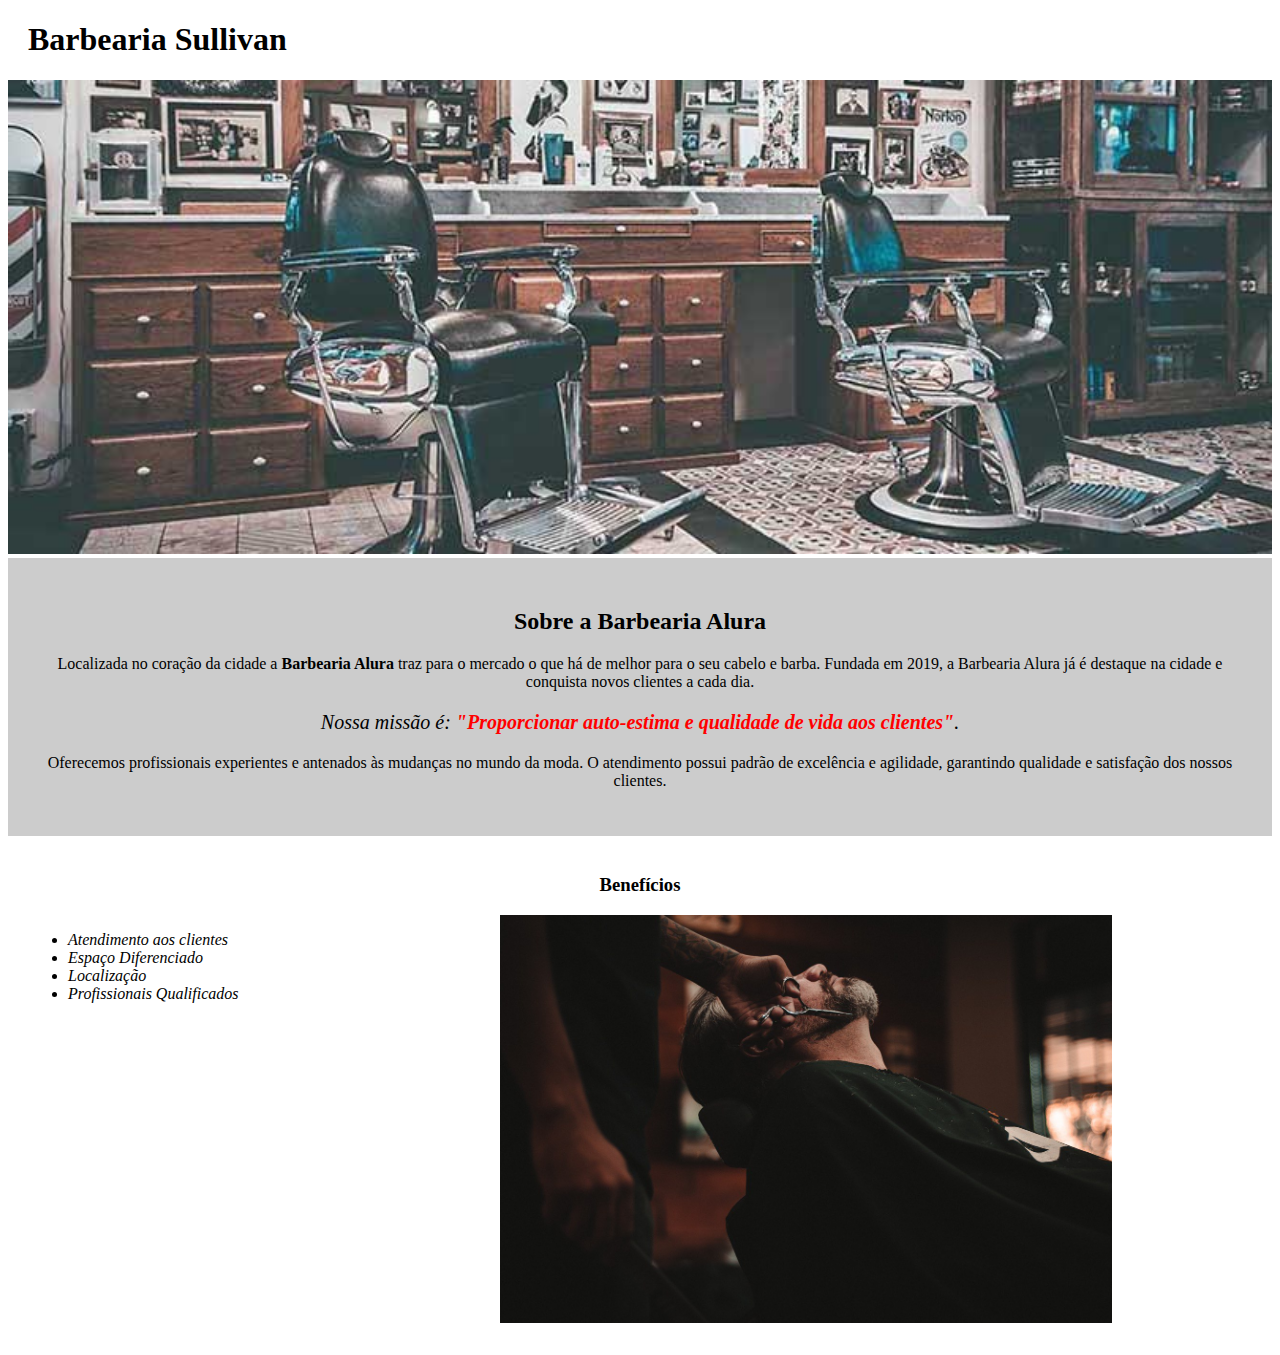
==== index.html @ 55775071 "Criação inicial da barbearia" ====
<!DOCTYPE html>
<html lang="pt-br">

<head>
  <meta charset="UTF-8">
  <meta http-equiv="X-UA-Compatible" content="IE=edge">
  <meta name="viewport" content="width=device-width, initial-scale=1.0">
  <link rel="stylesheet" href="style.css">
  <title>Barbearia</title>
</head>

<body>
  <header>
    <h1 class="titulo-principal">Barbearia Sullivan</h1>
  </header>
  <img id="banner" src="img/banner.jpg" alt="">
  <div class="principal">
    <h2 class="text-center"> Sobre a Barbearia Alura</h2>

    <p>Localizada no coração da cidade a <strong>Barbearia Alura</strong> traz para o mercado o que há de melhor para o
      seu cabelo e barba. Fundada em 2019, a Barbearia Alura já é destaque na cidade e conquista novos clientes a cada
      dia. </p>

    <p id="missao"><em>Nossa missão é: <strong>"Proporcionar auto-estima e qualidade de vida aos
          clientes"</strong>.</em></p>

    <p>Oferecemos profissionais experientes e antenados às mudanças no mundo da moda. O atendimento possui padrão de
      excelência e agilidade, garantindo qualidade e satisfação dos nossos clientes.</p>
  </div>

  <div class="beneficios">
    <h3 class="text-center">Benefícios</h3>
    <ul>
      <li class="itens">Atendimento aos clientes</li>
      <li class="itens">Espaço Diferenciado</li>
      <li class="itens">Localização</li>
      <li class="itens">Profissionais Qualificados</li>
    </ul>
    <img src="img/beneficios.jpg" class="imgbeneficios" alt="">
  </div>



</body>

</html>
---- style.css ----
body {
  
}

#banner {
  width: 100%;
}

.principal {
  background: #CCCCCC;
  padding: 30px;
}

.titulo-principal {
 padding-left: 20px;
}

.text-center { 
  text-align: center;
}
p {
  text-align: center;
}

#missao {
  font-size: 20px;
}

em strong {
  color: #FF0000;
}

.itens {
  font-style: italic;
}

.beneficios {
  background: #FFFFFF;
  padding: 20px;
}

ul {
  display: inline-block;
  vertical-align: top;
  width: 20%;
  margin-right: 15%;
}

.imgbeneficios {
  width: 50%;
}
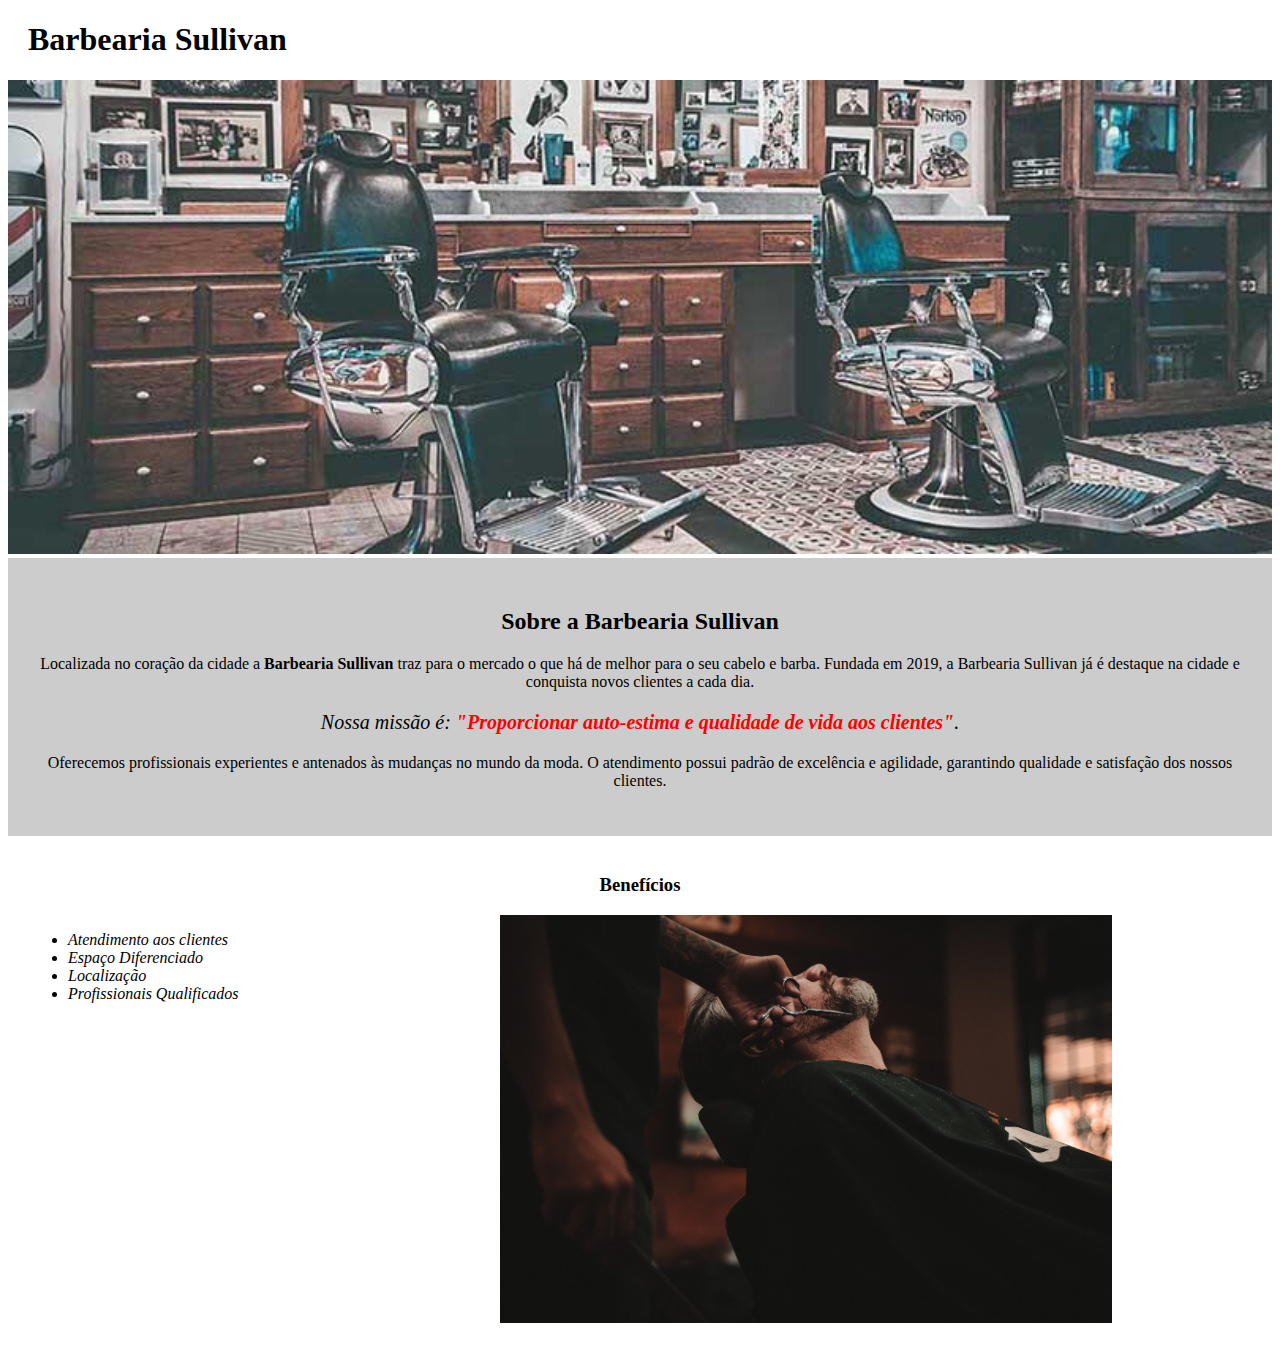
==== commit 864298f7: "Criação da pagina Contato e estilização" ====
--- a/index.html
+++ b/index.html
@@ -5,7 +5,7 @@
   <meta charset="UTF-8">
   <meta http-equiv="X-UA-Compatible" content="IE=edge">
   <meta name="viewport" content="width=device-width, initial-scale=1.0">
-  <link rel="stylesheet" href="style.css">
+  <link rel="stylesheet" href="style-home.css">
   <title>Barbearia</title>
 </head>
 
@@ -15,10 +15,10 @@
   </header>
   <img id="banner" src="img/banner.jpg" alt="">
   <div class="principal">
-    <h2 class="text-center"> Sobre a Barbearia Alura</h2>
+    <h2 class="text-center"> Sobre a Barbearia Sullivan</h2>
 
-    <p>Localizada no coração da cidade a <strong>Barbearia Alura</strong> traz para o mercado o que há de melhor para o
-      seu cabelo e barba. Fundada em 2019, a Barbearia Alura já é destaque na cidade e conquista novos clientes a cada
+    <p>Localizada no coração da cidade a <strong>Barbearia Sullivan</strong> traz para o mercado o que há de melhor para o
+      seu cabelo e barba. Fundada em 2019, a Barbearia Sullivan já é destaque na cidade e conquista novos clientes a cada
       dia. </p>
 
     <p id="missao"><em>Nossa missão é: <strong>"Proporcionar auto-estima e qualidade de vida aos
--- a/style-home.css
+++ b/style-home.css
@@ -0,0 +1,50 @@
+body {
+}
+
+#banner {
+  width: 100%;
+}
+
+.principal {
+  background: #cccccc;
+  padding: 30px;
+}
+
+.titulo-principal {
+  padding-left: 20px;
+}
+
+.text-center {
+  text-align: center;
+}
+p {
+  text-align: center;
+}
+
+#missao {
+  font-size: 20px;
+}
+
+em strong {
+  color: #ff0000;
+}
+
+.itens {
+  font-style: italic;
+}
+
+.beneficios {
+  background: #ffffff;
+  padding: 20px;
+}
+
+ul {
+  display: inline-block;
+  vertical-align: top;
+  width: 20%;
+  margin-right: 15%;
+}
+
+.imgbeneficios {
+  width: 50%;
+}
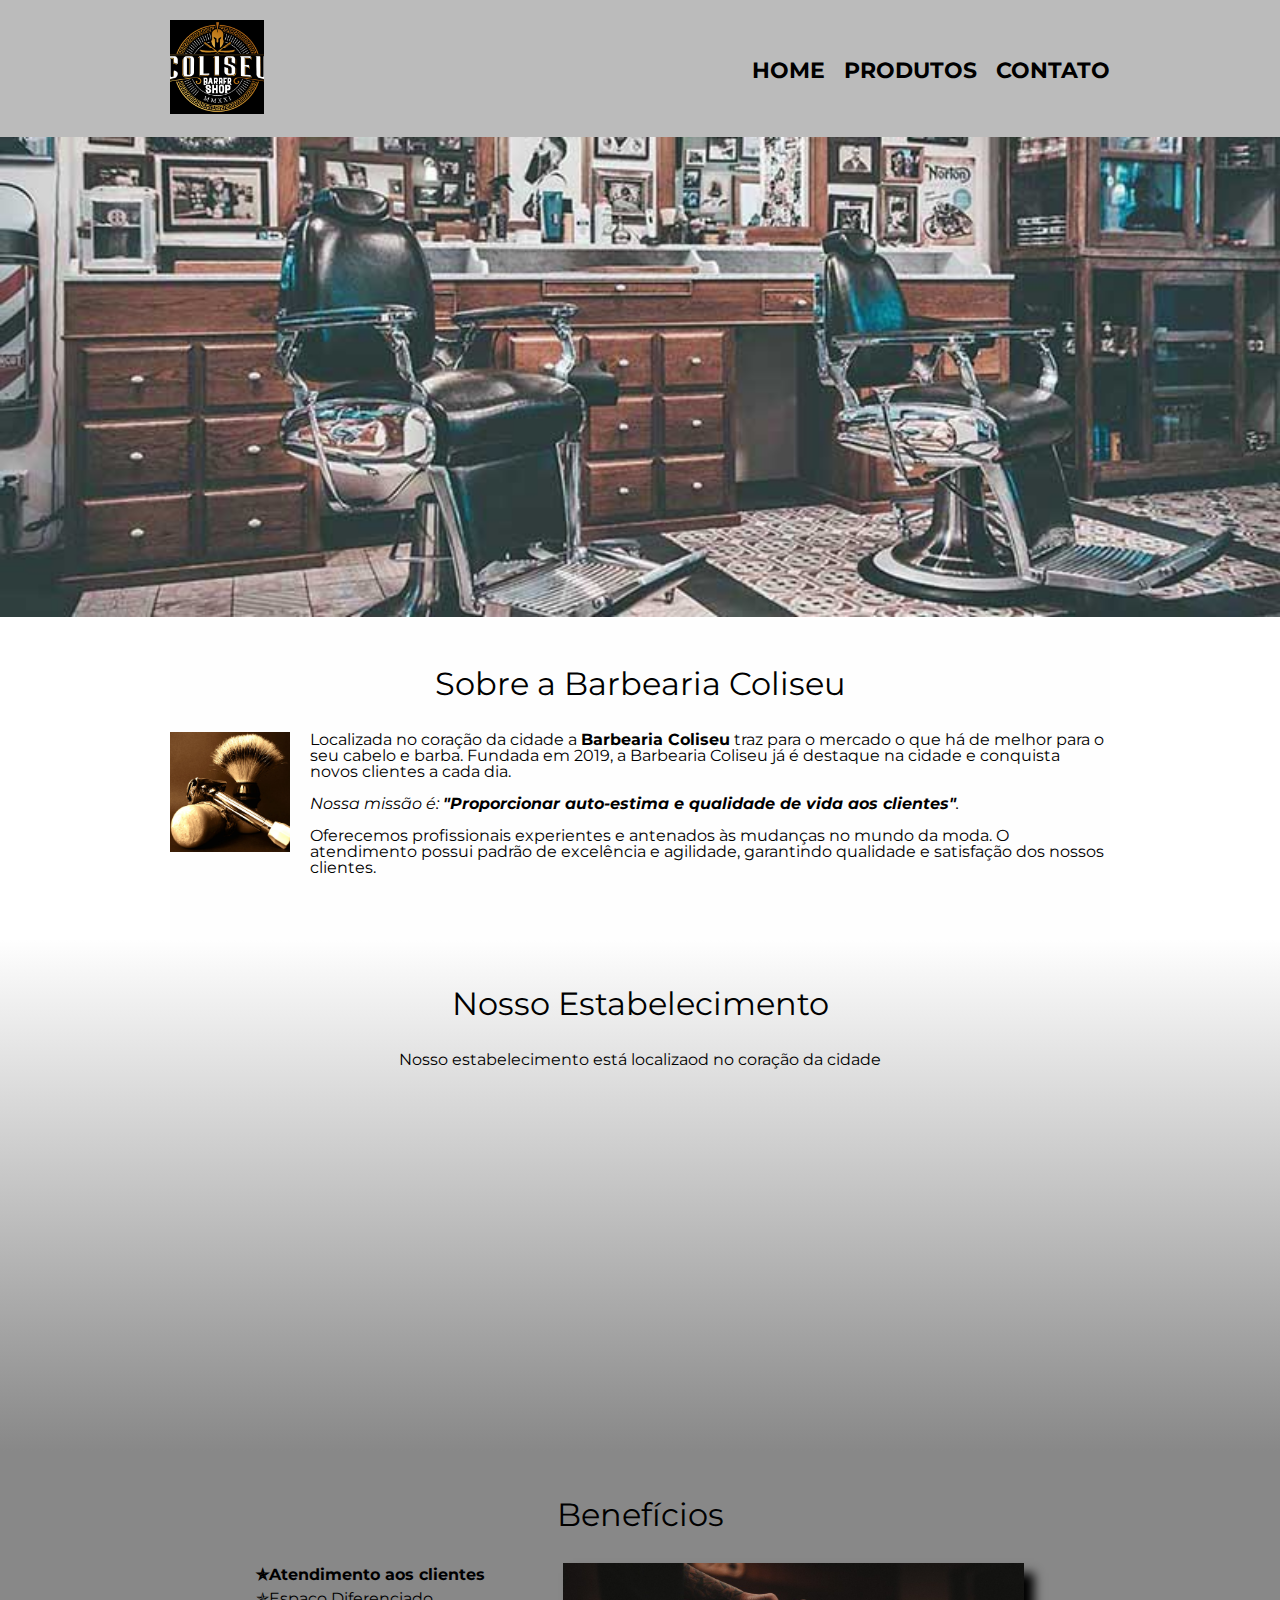
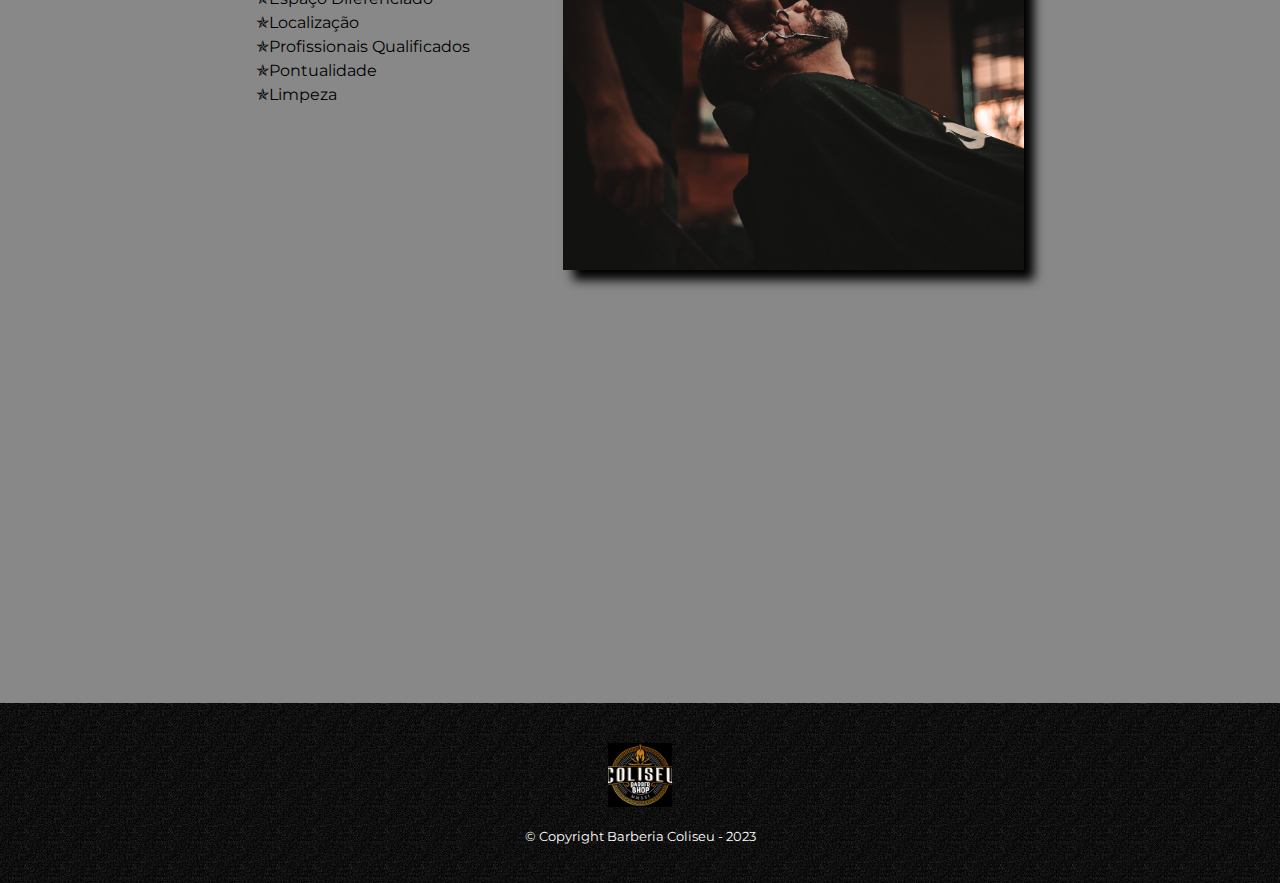
==== commit 384ac4f7: "Finalização do projeto, e ajuste para tela de celular" ====
--- a/index.html
+++ b/index.html
@@ -5,41 +5,85 @@
   <meta charset="UTF-8">
   <meta http-equiv="X-UA-Compatible" content="IE=edge">
   <meta name="viewport" content="width=device-width, initial-scale=1.0">
-  <link rel="stylesheet" href="style-home.css">
+  <link rel="stylesheet" href="reset.css">
+  <link rel="stylesheet" href="style.css">
+  <link href="https://fonts.googleapis.com/css?family=Montserrat&display=swap" rel="stylesheet">
   <title>Barbearia</title>
 </head>
 
 <body>
   <header>
-    <h1 class="titulo-principal">Barbearia Sullivan</h1>
+    <div class="menu">
+      <h1><img class="img-logo" src="img/logo.png"></h1>
+
+      <nav>
+        <ul>
+          <li><a href="index.html">Home</a></li>
+          <li><a href="produtos.html">Produtos</a></li>
+          <li><a href="contato.html">Contato</a></li>
+        </ul>
+      </nav>
+    </div>
   </header>
-  <img id="banner" src="img/banner.jpg" alt="">
-  <div class="principal">
-    <h2 class="text-center"> Sobre a Barbearia Sullivan</h2>
 
-    <p>Localizada no coração da cidade a <strong>Barbearia Sullivan</strong> traz para o mercado o que há de melhor para o
-      seu cabelo e barba. Fundada em 2019, a Barbearia Sullivan já é destaque na cidade e conquista novos clientes a cada
-      dia. </p>
+  <img class="banner" src="img/banner.jpg" alt="">
 
-    <p id="missao"><em>Nossa missão é: <strong>"Proporcionar auto-estima e qualidade de vida aos
-          clientes"</strong>.</em></p>
+  <main>
+    <section class="principal">
+      <h2 class="titulo-principal"> Sobre a Barbearia Coliseu</h2>
 
-    <p>Oferecemos profissionais experientes e antenados às mudanças no mundo da moda. O atendimento possui padrão de
-      excelência e agilidade, garantindo qualidade e satisfação dos nossos clientes.</p>
-  </div>
+      <img class="utensilios" src="img/utensilios.jpg" alt="Utensilios de um Barbeiro">
+      <p>Localizada no coração da cidade a <strong>Barbearia Coliseu</strong> traz para o mercado o que há de melhor
+        para o
+        seu cabelo e barba. Fundada em 2019, a Barbearia Coliseu já é destaque na cidade e conquista novos clientes a
+        cada
+        dia. </p>
 
-  <div class="beneficios">
-    <h3 class="text-center">Benefícios</h3>
-    <ul>
-      <li class="itens">Atendimento aos clientes</li>
-      <li class="itens">Espaço Diferenciado</li>
-      <li class="itens">Localização</li>
-      <li class="itens">Profissionais Qualificados</li>
-    </ul>
-    <img src="img/beneficios.jpg" class="imgbeneficios" alt="">
-  </div>
+      <p id="missao"><em>Nossa missão é: <strong>"Proporcionar auto-estima e qualidade de vida aos
+            clientes"</strong>.</em></p>
 
+      <p>Oferecemos profissionais experientes e antenados às mudanças no mundo da moda. O atendimento possui padrão de
+        excelência e agilidade, garantindo qualidade e satisfação dos nossos clientes.</p>
+    </section>
 
+    <section class="mapa">
+      <h3 class="titulo-principal">Nosso Estabelecimento</h3>
+      <p>Nosso estabelecimento está localizaod no coração da cidade</p>
+      <div class="mapa-conteudo">
+        <iframe
+          src="https://www.google.com/maps/embed?pb=!1m18!1m12!1m3!1d499.19546561997186!2d-40.81616723727222!3d-20.287698800750153!2m3!1f0!2f0!3f0!3m2!1i1024!2i768!4f13.1!3m3!1m2!1s0xb9c772d2d6f74d%3A0x96136ee21696ca66!2sBARBE%20SHOP%20COLISEU!5e0!3m2!1spt-BR!2sbr!4v1684758825732!5m2!1spt-BR!2sbr"
+          width="100%" height="300" style="border:0;" allowfullscreen="" loading="lazy"
+          referrerpolicy="no-referrer-when-downgrade"></iframe>
+      </div>
+    </section>
+    <section class="beneficios">
+      <h3 class="titulo-principal">Benefícios</h3>
+
+      <div class="conteudo-beneficios">
+        <ul class="lista-beneficios">
+          <li class="itens">Atendimento aos clientes</li>
+          <li class="itens">Espaço Diferenciado</li>
+          <li class="itens">Localização</li>
+          <li class="itens">Profissionais Qualificados</li>
+          <li class="itens">Pontualidade</li>
+          <li class="itens">Limpeza</li>
+        </ul><img src="img/beneficios.jpg" class="imagem-beneficios" alt="">
+      </div>
+
+      <div class="video">
+        <iframe width="100%" height="315" src="https://www.youtube.com/embed/8pWtdanVz3I" title="YouTube video player"
+          frameborder="0"
+          allow="accelerometer; autoplay; clipboard-write; encrypted-media; gyroscope; picture-in-picture; web-share"
+          allowfullscreen>
+        </iframe>
+      </div>
+    </section>
+  </main>
+
+  <footer>
+    <img class="img-footer" src="img/logo.png" alt="">
+    <p class="copyright">&copy; Copyright Barberia Coliseu - 2023</p>
+  </footer>
 
 </body>
 
--- a/style.css
+++ b/style.css
@@ -0,0 +1,299 @@
+body {
+  font-family: "Montserrat", sans-serif;
+}
+
+header {
+  background: #bbbbbb;
+  padding: 20px 0;
+}
+
+.menu {
+  width: 940px;
+  position: relative;
+  margin: 0 auto;
+}
+
+.img-logo {
+  width: 10%;
+}
+
+nav {
+  position: absolute;
+  top: 40px;
+  right: 0;
+}
+
+nav li {
+  display: inline;
+  margin: 0 0 0 15px;
+}
+
+nav a {
+  text-transform: uppercase;
+  color: #000000;
+  font-weight: bold;
+  font-size: 22px;
+  text-decoration: none;
+}
+
+nav a:hover {
+  color: #c78c19;
+  text-decoration: underline;
+}
+
+.produtos {
+  width: 940px;
+  margin: 0 auto;
+  padding: 50px;
+}
+.produtos li {
+  display: inline-block;
+  text-align: center;
+  width: 30%;
+  vertical-align: top;
+  margin: 0 1.5%;
+  padding: 30px 20px;
+  box-sizing: border-box;
+  border: 2px solid #000000;
+  border-radius: 10px;
+}
+
+.produtos li:hover {
+  border-color: #c78c19;
+}
+
+.produtos li:active {
+  border-color: #088c19;
+}
+
+.produtos h2 {
+  font-size: 30px;
+  font-weight: bold;
+}
+
+.descricao {
+  font-size: 18px;
+}
+
+.preco {
+  font-size: 22px;
+  font-weight: bold;
+  margin-top: 10px;
+}
+
+footer {
+  text-align: center;
+  background: url(img/bg.jpg);
+  padding: 40px 0;
+  
+}
+
+.copyright {
+  color: #ffffff;
+  font-size: 13px;
+  margin: 20px 0 0;
+}
+
+.img-footer {
+  width: 5%;
+}
+
+main {
+}
+
+form {
+  margin: 40px 0;
+}
+
+form label,
+form legend {
+  display: block;
+  font-size: 20px;
+  margin: 0 0 10px;
+}
+
+.input-padrao {
+  display: block;
+  margin: 0 0 20px;
+  padding: 10px 20px;
+  width: 50%;
+}
+
+.checkbox {
+  margin: 20px 0;
+}
+
+.enviar {
+  width: 40%;
+  padding: 15px 0;
+  background: orange;
+  color: white;
+  font-weight: bold;
+  font-size: 18px;
+  border: none;
+  border-radius: 5px;
+  transition: 1s all;
+  cursor: pointer;
+}
+
+.enviar:hover {
+  background: rgb(174, 96, 1);
+  transform: scale(1.2);
+}
+
+table {
+  margin: 20px 0 40px;
+}
+
+thead {
+  background: #555555;
+  color: white;
+  font-weight: bold;
+}
+
+td,
+th {
+  border: 1px solid #000000;
+  padding: 8px 15px;
+}
+
+/* css da pagina inicial  */
+.banner {
+  width: 100%;
+}
+
+.titulo-principal {
+  text-align: center;
+  font-size: 2em;
+  margin: 0 0 1em;
+  clear: left;
+}
+
+.principal {
+  padding: 3em 0;
+  background: #fefefe;
+  width: 940px;
+  margin: 0 auto;
+}
+
+.principal p {
+  margin: 0 0 1em;
+}
+
+.principal strong {
+  font-weight: bold;
+}
+
+.principal em {
+  font-style: italic;
+}
+
+.utensilios {
+  width: 120px;
+  float: left;
+  margin: 0 20px 20px 0;
+}
+
+.mapa {
+  padding: 3em 0;
+  background: linear-gradient(#FEFEFE, #888888);
+}
+
+.mapa-conteudo {
+  width: 940px;
+  margin: 0 auto;
+}
+
+.mapa p {
+  margin: 0 0 2em;
+  text-align: center;
+}
+
+.beneficios {
+  padding: 3em 0;
+  background: #888888;
+}
+
+.conteudo-beneficios {
+  width: 60%;
+  margin: 0 auto;
+}
+
+.lista-beneficios {
+  width: 40%;
+  display: inline-block;
+  vertical-align: top;
+}
+
+.itens {
+  line-height: 1.5;
+}
+
+.itens:first-child {
+  font-weight: bold;
+}
+
+.itens::before {
+   content: "✯";
+}
+
+.imagem-beneficios {
+  width: 60%;
+  opacity: 1;
+  transition: 400ms;
+  box-shadow: 10px 10px 10px 0 #000000;
+}
+
+.imagem-beneficios:hover {
+  opacity: 0.3;
+}
+
+.video {
+  width: 560px;
+  margin: 2em auto;
+}
+
+@media screen and (max-width: 480px) {
+	.menu, .principal, .conteudo-beneficios, .mapa-conteudo, .video  {
+		width: auto;
+	}
+
+	h1 {
+		text-align: center;
+	}
+
+	nav {
+		position: static;
+	}
+ 
+  .produtos li {
+    display: block;
+    margin-bottom: 20px;
+  }
+
+	.lista-beneficios, .imagem-beneficios {
+		width: 100%;
+	}
+
+  main {
+    display: flex;
+    flex-direction: column;
+    align-items: center;
+  }
+
+  form {
+    width: 100%;
+    max-width: 400px;
+  }
+
+  form fieldset {
+    margin-bottom: 20px;
+  }
+
+  table {
+    margin-top: 20px;
+    width: 100%;
+    max-width: 400px;
+    text-align: center;
+  }
+}